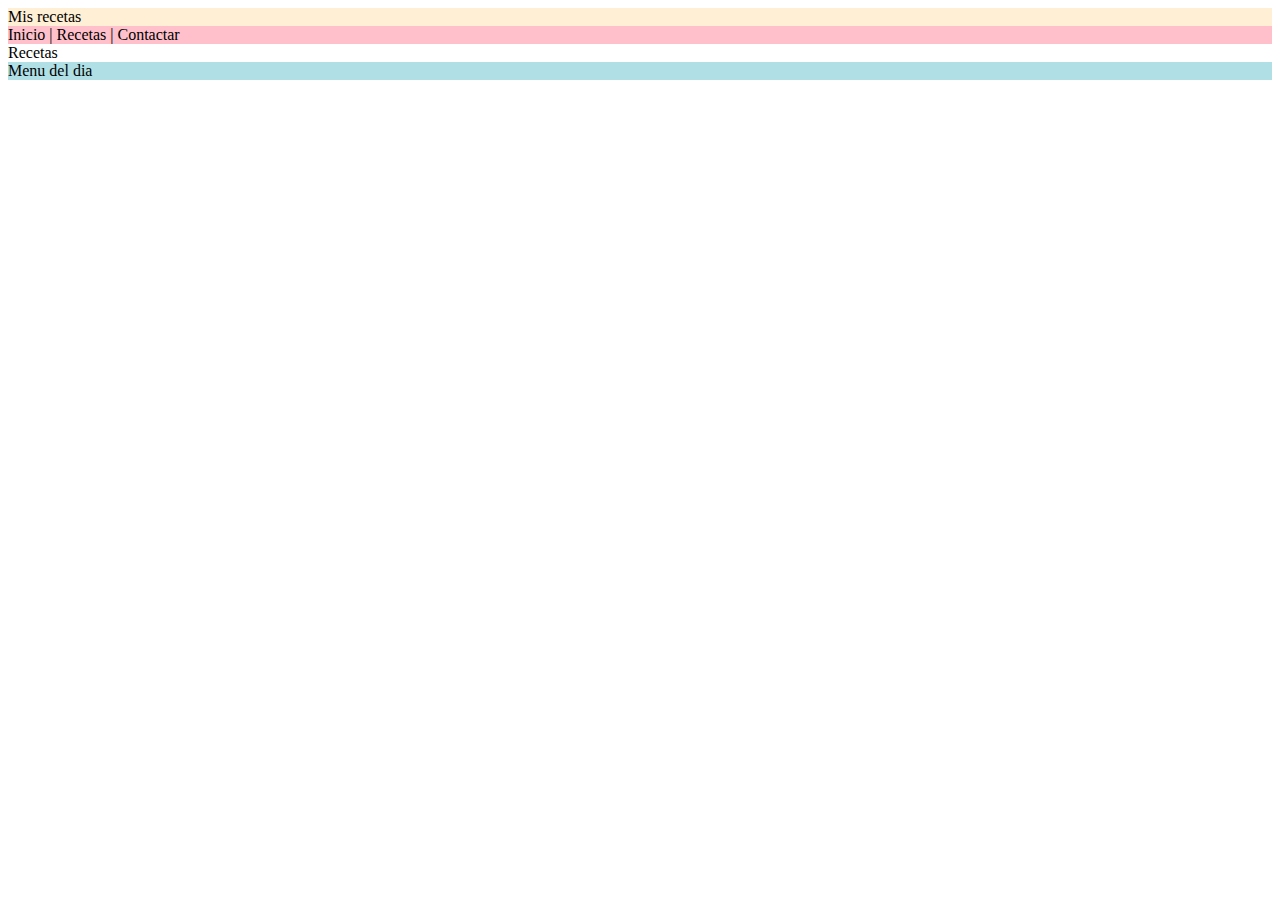
==== index.html @ bb0d9b97 "Estructura basica con colores" ====
<!DOCTYPE html>
<html lang="es">
    <head>
        <meta charset="utf-8">
        <title>Mis recetas</title>
        <meta name="description" content="Pagina sobre mis recetas">
        <meta name="keywords" content="recetas, cocina, gastronomia">
    </head>
    <body>
        <div style="background-color: papayawhip;"> Mis recetas</div>
        <div style="background-color: pink;">Inicio | Recetas | Contactar</div>
        <div>
            <div style="backgroud-color: plum;">Recetas</div>
            <div style="background-color:powderblue;">Menu del dia</div>
        </div>
    </body>
</html>
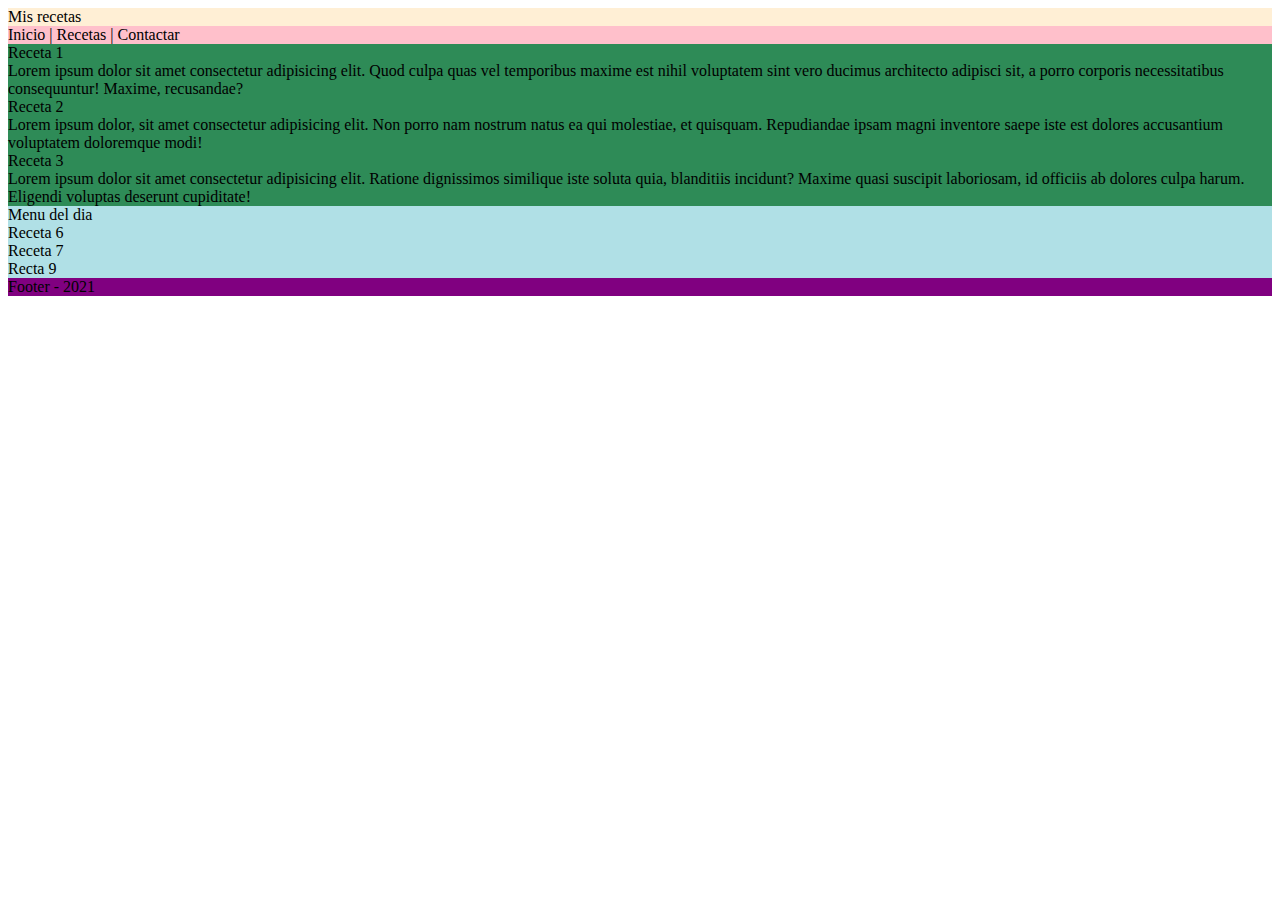
==== commit cd5ae5ca: "Finalizamos estructura con divs" ====
--- a/index.html
+++ b/index.html
@@ -9,9 +9,29 @@
     <body>
         <div style="background-color: papayawhip;"> Mis recetas</div>
         <div style="background-color: pink;">Inicio | Recetas | Contactar</div>
-        <div>
-            <div style="backgroud-color: plum;">Recetas</div>
-            <div style="background-color:powderblue;">Menu del dia</div>
+        <div style="background-color: seagreen;">
+            <div style="backgroud-color: plum;">
+            <div>
+                <div>Receta 1</div>
+                <div>Lorem ipsum dolor sit amet consectetur adipisicing elit. Quod culpa quas vel temporibus maxime est nihil voluptatem sint vero ducimus architecto adipisci sit, a porro corporis necessitatibus consequuntur! Maxime, recusandae?</div>
+            </div>
+            <div>
+                <div>Receta 2</div>
+                <div>Lorem ipsum dolor, sit amet consectetur adipisicing elit. Non porro nam nostrum natus ea qui molestiae, et quisquam. Repudiandae ipsam magni inventore saepe iste est dolores accusantium voluptatem doloremque modi!</div>
+            </div>
+            <div>
+                <div>Receta 3</div>
+                <div>Lorem ipsum dolor sit amet consectetur adipisicing elit. Ratione dignissimos similique iste soluta quia, blanditiis incidunt? Maxime quasi suscipit laboriosam, id officiis ab dolores culpa harum. Eligendi voluptas deserunt cupiditate!</div>
+            </div>
+            <div style="background-color:powderblue;">
+                <div>Menu del dia</div>
+                <div>
+                    <div>Receta 6</div>
+                    <div>Receta 7</div>
+                    <div>Recta 9</div>
+                </div>
+            </div>
         </div>
+        <div style="background-color: purple;">Footer - 2021</div>
     </body>
 </html>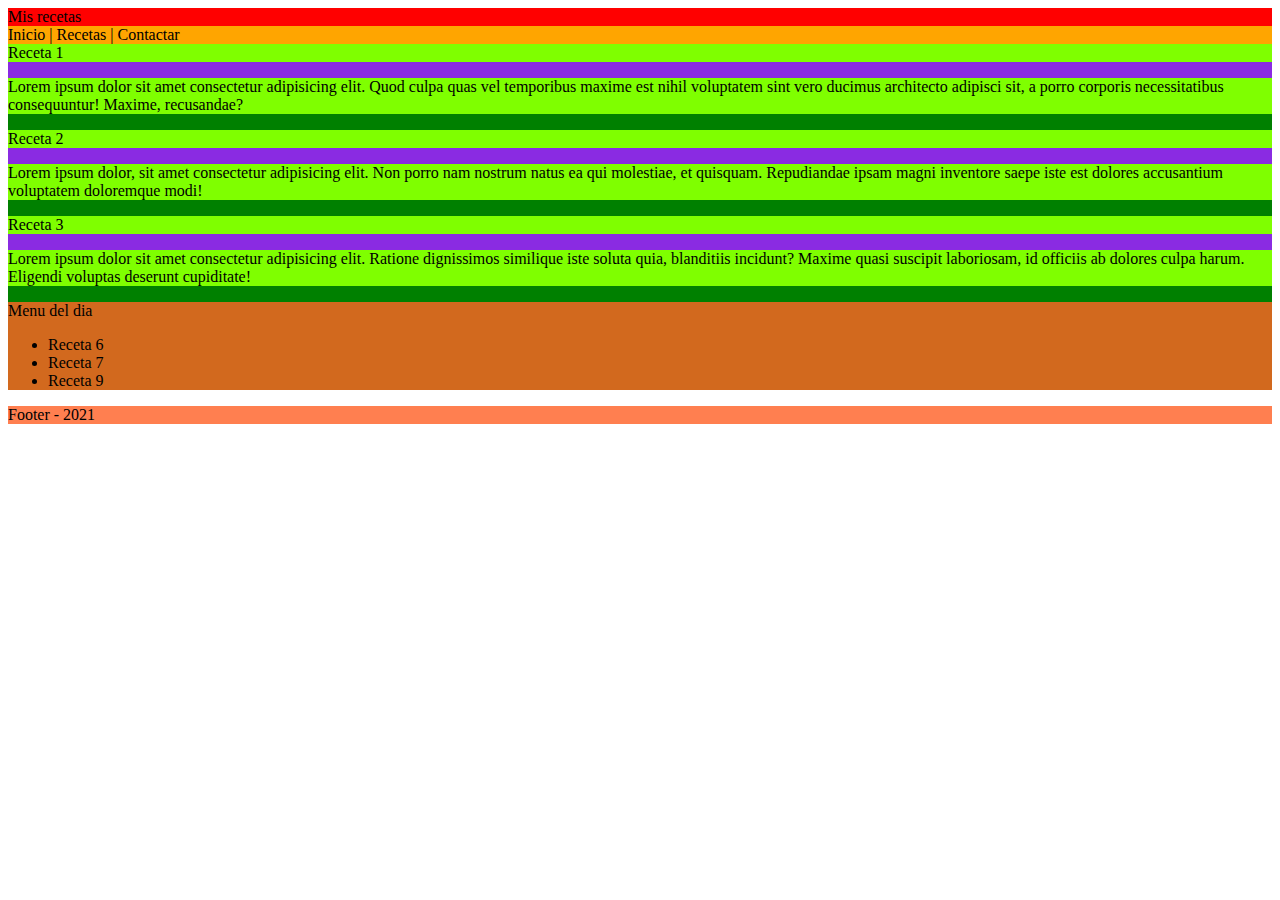
==== commit 63f20d93: "estructura basica con etiquetas semanticas" ====
--- a/index.html
+++ b/index.html
@@ -7,31 +7,34 @@
         <meta name="keywords" content="recetas, cocina, gastronomia">
     </head>
     <body>
-        <div style="background-color: papayawhip;"> Mis recetas</div>
-        <div style="background-color: pink;">Inicio | Recetas | Contactar</div>
-        <div style="background-color: seagreen;">
-            <div style="backgroud-color: plum;">
-            <div>
-                <div>Receta 1</div>
-                <div>Lorem ipsum dolor sit amet consectetur adipisicing elit. Quod culpa quas vel temporibus maxime est nihil voluptatem sint vero ducimus architecto adipisci sit, a porro corporis necessitatibus consequuntur! Maxime, recusandae?</div>
-            </div>
-            <div>
-                <div>Receta 2</div>
-                <div>Lorem ipsum dolor, sit amet consectetur adipisicing elit. Non porro nam nostrum natus ea qui molestiae, et quisquam. Repudiandae ipsam magni inventore saepe iste est dolores accusantium voluptatem doloremque modi!</div>
-            </div>
-            <div>
-                <div>Receta 3</div>
-                <div>Lorem ipsum dolor sit amet consectetur adipisicing elit. Ratione dignissimos similique iste soluta quia, blanditiis incidunt? Maxime quasi suscipit laboriosam, id officiis ab dolores culpa harum. Eligendi voluptas deserunt cupiditate!</div>
-            </div>
-            <div style="background-color:powderblue;">
-                <div>Menu del dia</div>
-                <div>
-                    <div>Receta 6</div>
-                    <div>Receta 7</div>
-                    <div>Recta 9</div>
-                </div>
-            </div>
-        </div>
-        <div style="background-color: purple;">Footer - 2021</div>
+        <header style="background-color: red;">
+             Mis recetas
+        </header>
+        <nav style="background-color:orange;">Inicio | Recetas | Contactar</nav>
+        <main style="background-color: green;">
+            <section style="backgroud-color: blue;">
+                <article style="background-color: blueviolet;">
+                    <header style="background-color: chartreuse;">Receta 1</header>
+                    <p style="background-color: chartreuse;">Lorem ipsum dolor sit amet consectetur adipisicing elit. Quod culpa quas vel temporibus maxime est nihil voluptatem sint vero ducimus architecto adipisci sit, a porro corporis necessitatibus consequuntur! Maxime, recusandae?</p>
+                </article>
+                <article style="background-color: blueviolet;">
+                    <header style="background-color: chartreuse;">Receta 2</header>
+                    <p style="background-color: chartreuse;">Lorem ipsum dolor, sit amet consectetur adipisicing elit. Non porro nam nostrum natus ea qui molestiae, et quisquam. Repudiandae ipsam magni inventore saepe iste est dolores accusantium voluptatem doloremque modi!</p>
+                </article>
+                <article style="background: blueviolet;">
+                    <header style="background-color: chartreuse;">Receta 3</header>
+                    <p style="background-color: chartreuse;">Lorem ipsum dolor sit amet consectetur adipisicing elit. Ratione dignissimos similique iste soluta quia, blanditiis incidunt? Maxime quasi suscipit laboriosam, id officiis ab dolores culpa harum. Eligendi voluptas deserunt cupiditate!</p>
+                </article>
+            </section>
+            <aside style="background-color:chocolate;">
+                <header>Menu del dia</header>
+                <ul>
+                    <li>Receta 6</li>
+                    <li>Receta 7</li>
+                    <li>Receta 9</li>
+                </ul>
+            </aside>
+        </main>
+        <footer style="background-color:coral;">Footer - 2021</footer>
     </body>
 </html>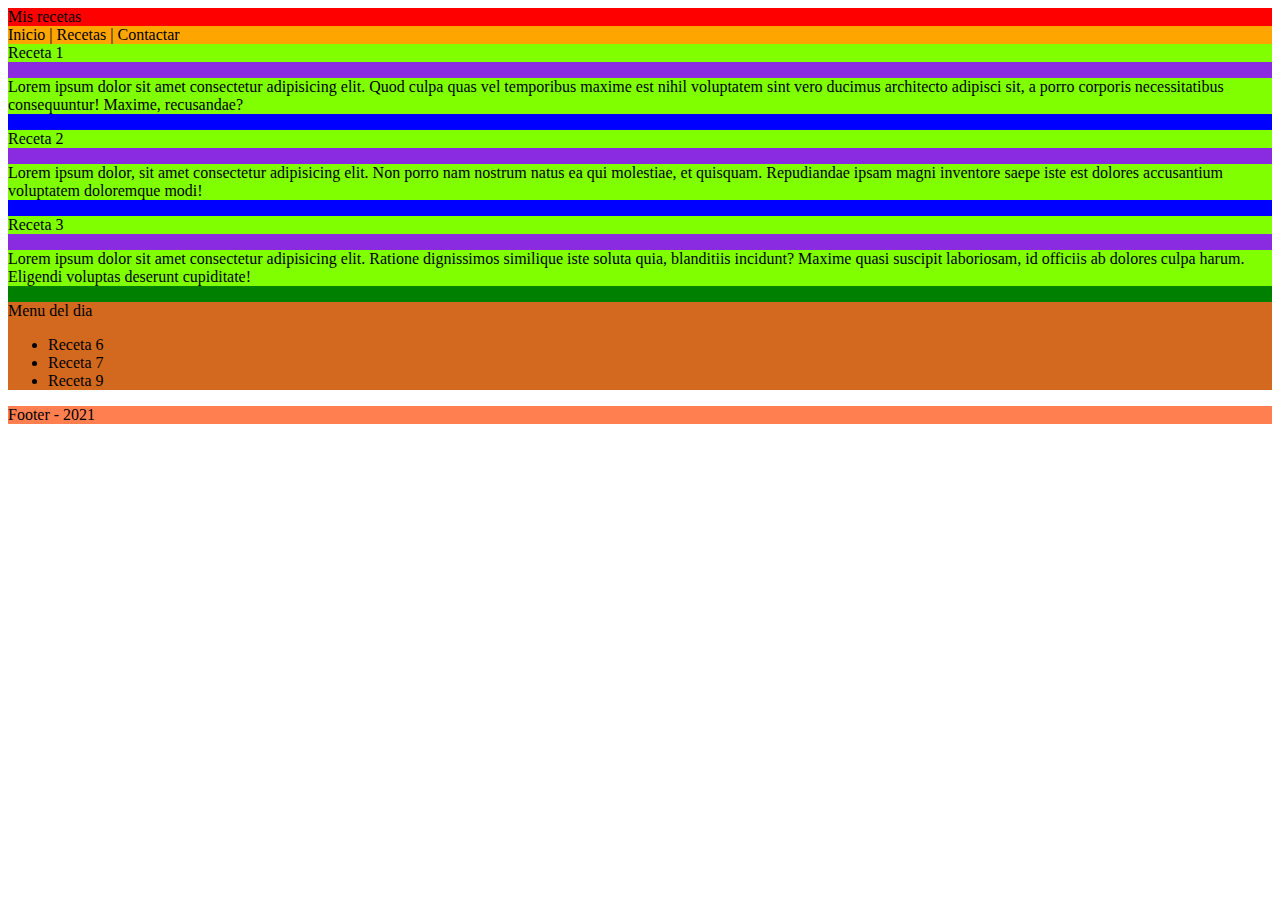
==== commit 6c3a0671: "Pagina test,html con distintos elementos HTML. Subimos imagen" ====
--- a/index.html
+++ b/index.html
@@ -12,7 +12,7 @@
         </header>
         <nav style="background-color:orange;">Inicio | Recetas | Contactar</nav>
         <main style="background-color: green;">
-            <section style="backgroud-color: blue;">
+            <section style="background-color: blue;">
                 <article style="background-color: blueviolet;">
                     <header style="background-color: chartreuse;">Receta 1</header>
                     <p style="background-color: chartreuse;">Lorem ipsum dolor sit amet consectetur adipisicing elit. Quod culpa quas vel temporibus maxime est nihil voluptatem sint vero ducimus architecto adipisci sit, a porro corporis necessitatibus consequuntur! Maxime, recusandae?</p>
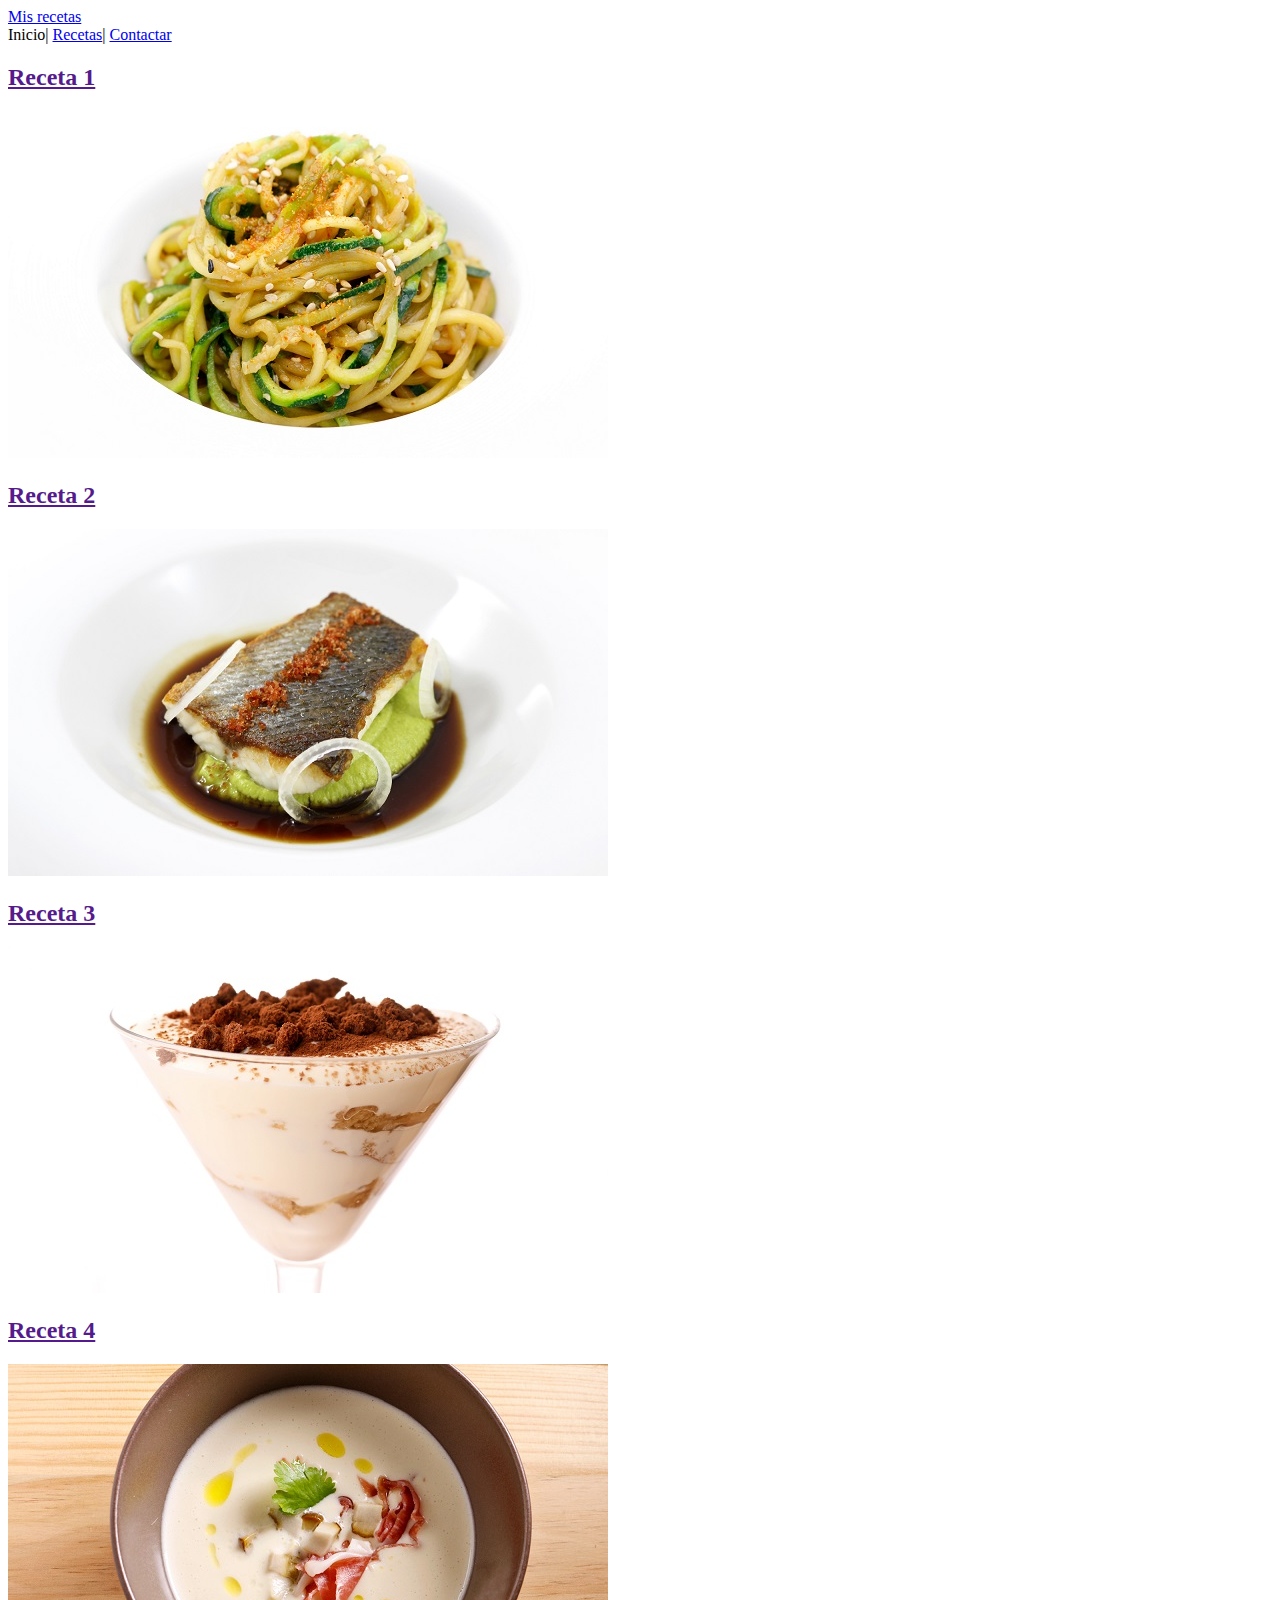
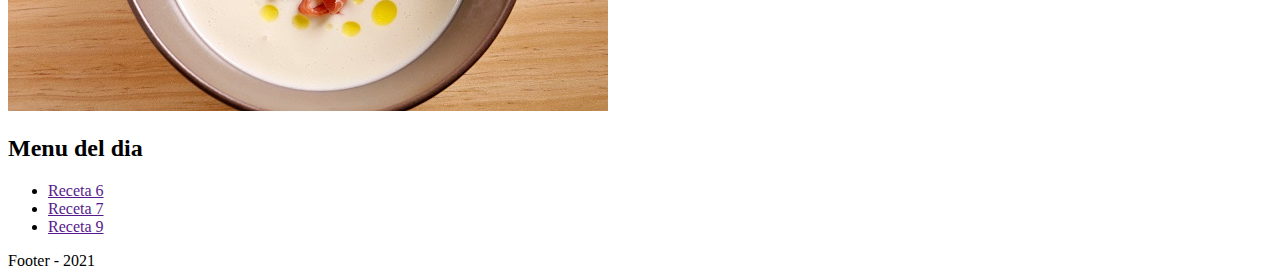
==== commit e7465f16: "index.html nuevo" ====
--- a/index.html
+++ b/index.html
@@ -3,38 +3,47 @@
     <head>
         <meta charset="utf-8">
         <title>Mis recetas</title>
-        <meta name="description" content="Pagina sobre mis recetas">
-        <meta name="keywords" content="recetas, cocina, gastronomia">
+        <meta name="description" content="Pagina con recetas">
+        <meta name="keywords" content="recetas, gastronomia">
     </head>
     <body>
-        <header style="background-color: red;">
-             Mis recetas
+        <header>
+            <a href="index.html">Mis recetas</a>
         </header>
-        <nav style="background-color:orange;">Inicio | Recetas | Contactar</nav>
-        <main style="background-color: green;">
-            <section style="background-color: blue;">
-                <article style="background-color: blueviolet;">
-                    <header style="background-color: chartreuse;">Receta 1</header>
-                    <p style="background-color: chartreuse;">Lorem ipsum dolor sit amet consectetur adipisicing elit. Quod culpa quas vel temporibus maxime est nihil voluptatem sint vero ducimus architecto adipisci sit, a porro corporis necessitatibus consequuntur! Maxime, recusandae?</p>
-                </article>
-                <article style="background-color: blueviolet;">
-                    <header style="background-color: chartreuse;">Receta 2</header>
-                    <p style="background-color: chartreuse;">Lorem ipsum dolor, sit amet consectetur adipisicing elit. Non porro nam nostrum natus ea qui molestiae, et quisquam. Repudiandae ipsam magni inventore saepe iste est dolores accusantium voluptatem doloremque modi!</p>
-                </article>
-                <article style="background: blueviolet;">
-                    <header style="background-color: chartreuse;">Receta 3</header>
-                    <p style="background-color: chartreuse;">Lorem ipsum dolor sit amet consectetur adipisicing elit. Ratione dignissimos similique iste soluta quia, blanditiis incidunt? Maxime quasi suscipit laboriosam, id officiis ab dolores culpa harum. Eligendi voluptas deserunt cupiditate!</p>
-                </article>
+        <nav>
+            Inicio|
+            <a href="recetas.html">Recetas</a>|
+            <a href="contactar.html">Contactar</a>
+        </nav>
+        <main>
+            <section>
+                <div>
+                    <h2><a href="">Receta 1</a></h2>
+                    <a href=""><img src="_resources/espaguetis-de-calabacin.jpg"></a>
+                </div>
+                <div>
+                    <h2><a href="">Receta 2</a></h2>
+                    <a href=""><img src="_resources/lubina-con-hummus-de-guisantes.jpg"></a>
+                </div>
+                <div>
+                    <h2><a href="">Receta 3</a></h2>
+                    <a href=""><img src="_resources/tiramisu-express.jpg"></a>
+                </div>
+                <div>
+                    <h2><a href="">Receta 4</a></h2>
+                    <a href=""><img src="_resources/vichyssoise-de-esparragos-blancos.jpg"></a>
+                </div>
             </section>
-            <aside style="background-color:chocolate;">
-                <header>Menu del dia</header>
+            <aside>
+                <h2>Menu del dia</h2>
                 <ul>
-                    <li>Receta 6</li>
-                    <li>Receta 7</li>
-                    <li>Receta 9</li>
+                    <li><a href="">Receta 6</a></li>
+                    <li><a href="">Receta 7</a></li>
+                    <li><a href="">Receta 9</a></li>
                 </ul>
             </aside>
         </main>
-        <footer style="background-color:coral;">Footer - 2021</footer>
+        <footer>Footer - 2021</footer>
+
     </body>
 </html>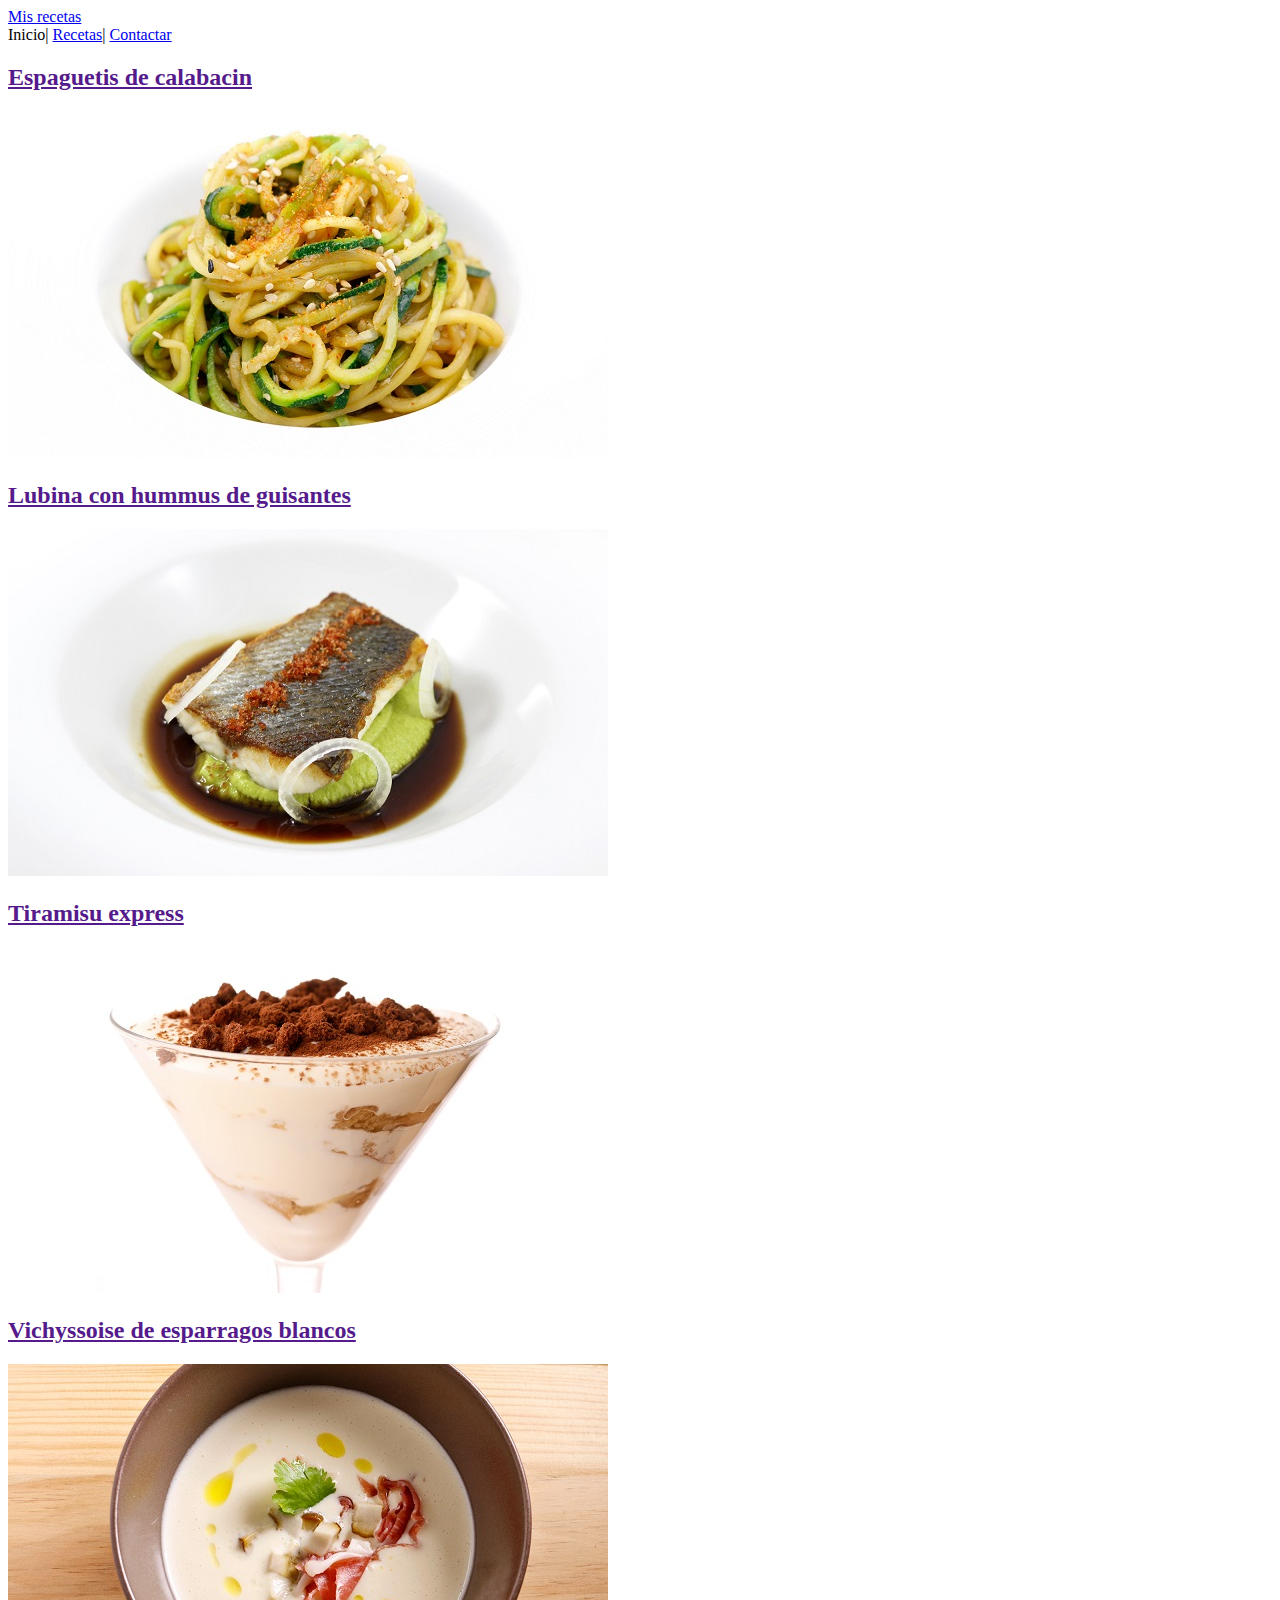
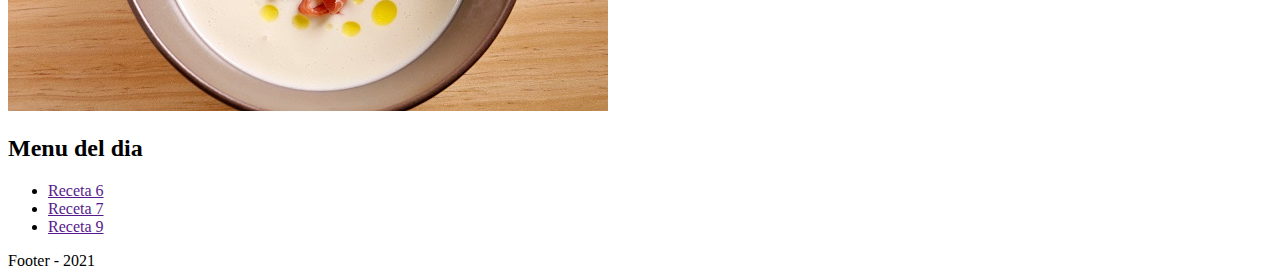
==== commit 19bd90bd: "Nuevas paginas recetas.html, receta.html, conectar.html." ====
--- a/index.html
+++ b/index.html
@@ -18,19 +18,19 @@
         <main>
             <section>
                 <div>
-                    <h2><a href="">Receta 1</a></h2>
+                    <h2><a href="">Espaguetis de calabacin</a></h2>
                     <a href=""><img src="_resources/espaguetis-de-calabacin.jpg"></a>
                 </div>
                 <div>
-                    <h2><a href="">Receta 2</a></h2>
+                    <h2><a href="">Lubina con hummus de guisantes</a></h2>
                     <a href=""><img src="_resources/lubina-con-hummus-de-guisantes.jpg"></a>
                 </div>
                 <div>
-                    <h2><a href="">Receta 3</a></h2>
+                    <h2><a href="">Tiramisu express</a></h2>
                     <a href=""><img src="_resources/tiramisu-express.jpg"></a>
                 </div>
                 <div>
-                    <h2><a href="">Receta 4</a></h2>
+                    <h2><a href="">Vichyssoise de esparragos blancos</a></h2>
                     <a href=""><img src="_resources/vichyssoise-de-esparragos-blancos.jpg"></a>
                 </div>
             </section>
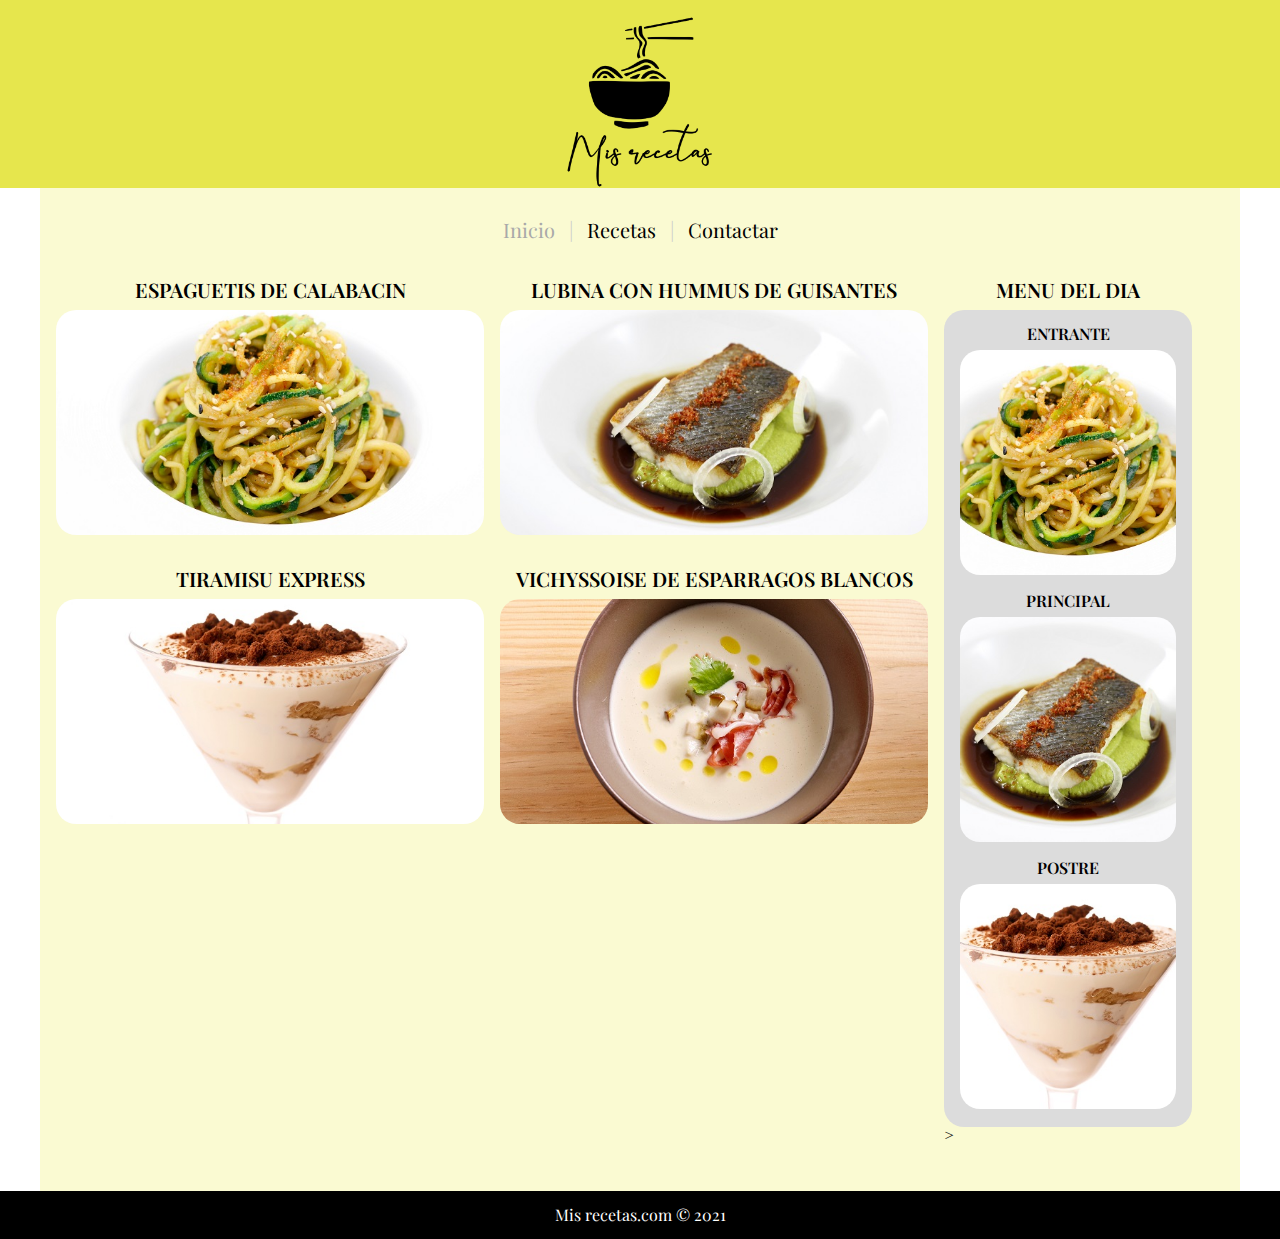
==== commit 846ad1d1: "maquetacion pagina MIS RECETAS: index.html, recetas.html, receta.html y libreria CSS" ====
--- a/index.html
+++ b/index.html
@@ -2,48 +2,74 @@
 <html lang="es">
     <head>
         <meta charset="utf-8">
-        <title>Mis recetas</title>
-        <meta name="description" content="Pagina con recetas">
-        <meta name="keywords" content="recetas, gastronomia">
-    </head>
+        <title>Mis Recetas</title>
+        <meta name="wiewport" content="with=device-width, initial-scale=1.0">
+        <meta name="description" content="Pagina web sobre mis recetas">
+        <meta name="keywords" content="Recetas, Gastronomia, Comida">
+        <link rel="icon" href="_resources/icono.png">
+        <link rel="stylesheet" href="CSS/style.css">
+        <link rel="preconnect" href="https://fonts.gstatic.com">
+        <link href="https://fonts.googleapis.com/css2?family=Playfair+Display:wght@400;600;700&display=swap" rel="stylesheet">
+    </head>  
     <body>
-        <header>
-            <a href="index.html">Mis recetas</a>
+    <div class="container">
+        <header id="mainheader" class=" fullrow block-center-row">
+            <img src="_resources/logo.png" alt="Mis recetas">
         </header>
-        <nav>
-            Inicio|
-            <a href="recetas.html">Recetas</a>|
-            <a href="contactar.html">Contactar</a>
+
+        <nav class="nav-main font-l block-center-row mb2">
+            <ul>
+                <li>Inicio</li>
+                <li class="separator">|</li>
+                <li><a href="recetas.html">Recetas</a></li>
+                <li class="separator">|</li>
+                <li><a href="">Contactar</a></li>
+            </ul>
         </nav>
-        <main>
-            <section>
-                <div>
-                    <h2><a href="">Espaguetis de calabacin</a></h2>
-                    <a href=""><img src="_resources/espaguetis-de-calabacin.jpg"></a>
-                </div>
-                <div>
-                    <h2><a href="">Lubina con hummus de guisantes</a></h2>
-                    <a href=""><img src="_resources/lubina-con-hummus-de-guisantes.jpg"></a>
-                </div>
-                <div>
-                    <h2><a href="">Tiramisu express</a></h2>
-                    <a href=""><img src="_resources/tiramisu-express.jpg"></a>
-                </div>
-                <div>
-                    <h2><a href="">Vichyssoise de esparragos blancos</a></h2>
-                    <a href=""><img src="_resources/vichyssoise-de-esparragos-blancos.jpg"></a>
+
+        <main class="grid">
+            <section class="col-desk9 col-tab6 col-mob12" >
+                <div class="grid">
+                    <div class="col-desk6 col-tab6 mb2 ">
+                        <h2 class=" stronghead center-txt font-l mb05">Espaguetis de calabacin</h2>
+                        <img class="rounded img-md" src="_resources/espaguetis-de-calabacin.jpg">
+                    </div>
+                    <div class="col-desk6 col-tab6 mb2 ">
+                        <h2 class=" stronghead center-txt font-l mb05">Lubina con hummus de guisantes</h2>
+                        <img class="rounded img-md" src="_resources/lubina-con-hummus-de-guisantes.jpg">
+                    </div>
+                    <div class="col-desk6 col-tab6 mb2">
+                        <h2 class=" stronghead center-txt font-l mb05">Tiramisu express</h2>
+                        <img class="rounded img-md" src="_resources/tiramisu-express.jpg">
+                    </div>
+                    <div class="col-desk6 col-tab6 mb2">
+                        <h2 class=" stronghead center-txt font-l mb05">Vichyssoise de esparragos blancos</h2>
+                        <img class="rounded img-md" src="_resources/vichyssoise-de-esparragos-blancos.jpg">
+                    </div>
                 </div>
             </section>
-            <aside>
-                <h2>Menu del dia</h2>
-                <ul>
-                    <li><a href="">Receta 6</a></li>
-                    <li><a href="">Receta 7</a></li>
-                    <li><a href="">Receta 9</a></li>
-                </ul>
+            <aside class="col-desk3 col-tab6 col-mob12 separator-block">
+                <h2 class="stronghead center-txt font-l mb05">Menu del dia</h2>
+                    <div class="lightbg pad1 rounded">
+                        <ul class="grid">
+                            <li class=" col-mob4 mb1">
+                                <h3 class="stronghead center-txt font-basico mb05">Entrante</h3>
+                                <img class="rounded img-md" src="_resources/espaguetis-de-calabacin.jpg">
+                            </li>
+                            <li class="col-mob4 mb1">
+                                <h3 class="stronghead center-txt font-basico mb05">Principal</h3>
+                                <img class="rounded img-md" src="_resources/lubina-con-hummus-de-guisantes.jpg">
+                            </li>
+                            <li class="col-mob4">
+                                <h3 class="stronghead center-txt font-basico mb05">Postre</h3>
+                                <img class="rounded img-md" src="_resources/tiramisu-express.jpg">
+                            </li>
+                        </ul>
+                    </div>>
             </aside>
         </main>
-        <footer>Footer - 2021</footer>
-
+        <div class="mb3"></div>
+        <footer id="footer" class=" fullrow block-center-row pad1">Mis recetas.com © 2021</footer>
+    </div>
     </body>
 </html>--- a/CSS/style.css
+++ b/CSS/style.css
@@ -0,0 +1,14 @@
+@import 'reset.css';
+@import 'basic.css';
+@import 'header.css';
+@import 'footer.css';
+@import 'layout.css';
+@import 'text.css';
+@import 'grid.css';
+@import 'heading.css';
+@import 'image.css';
+@import 'nav.css';
+@import 'utils.css';
+@import 'link.css';
+
+
